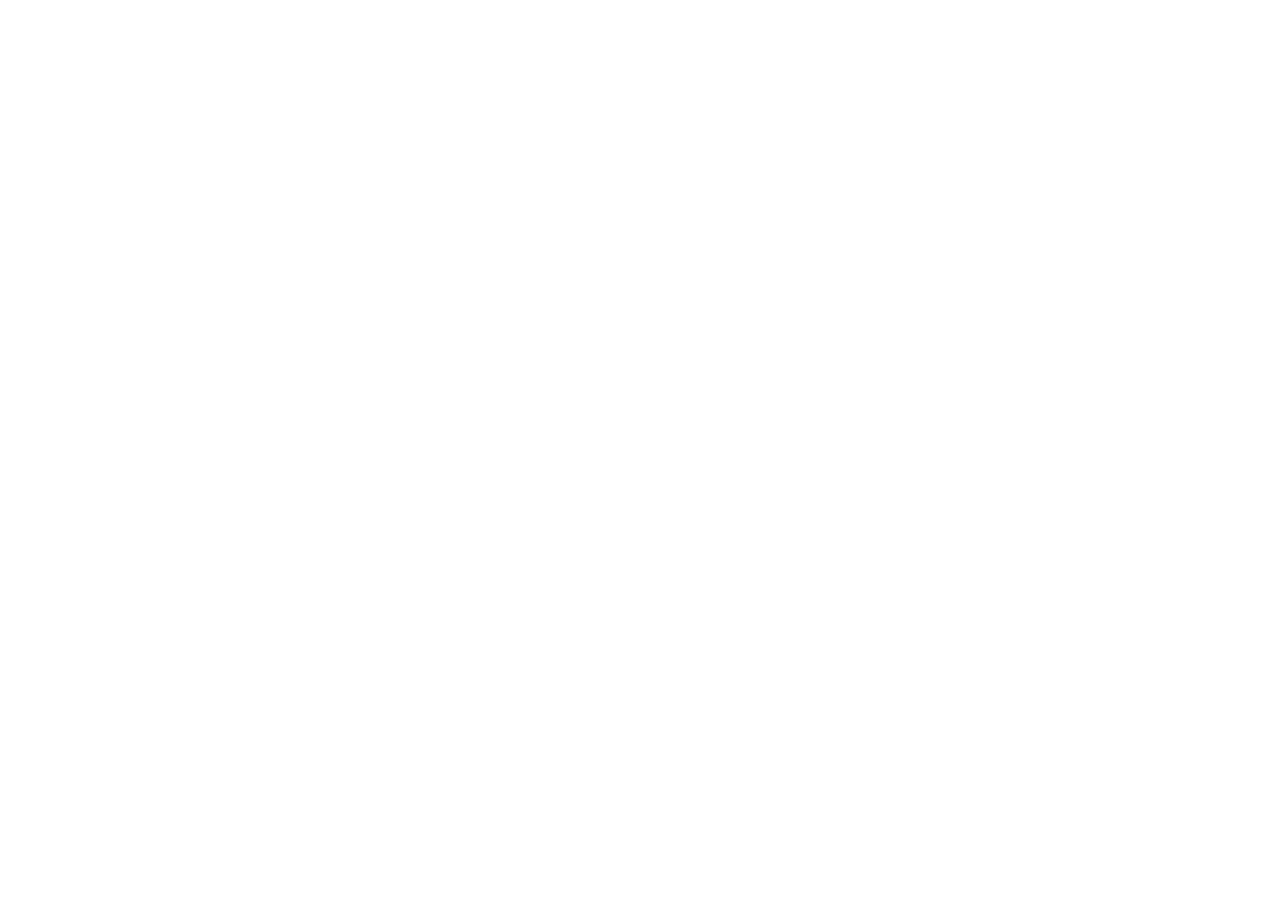
==== index.html @ 777f4f7c "Create index.html" ====
<!DOCTYPE html>
<html lang="pt-br">
<head>
    <meta charset="UTF-8">
    <meta name="viewport" content="width=device-width, initial-scale=1.0">
    <title>Projeto Redes Sociais</title>
    <link rel="shortcut icon" href="favicon.ico" type="image/x-icon">
</head>
<body>
    
</body>
</html>
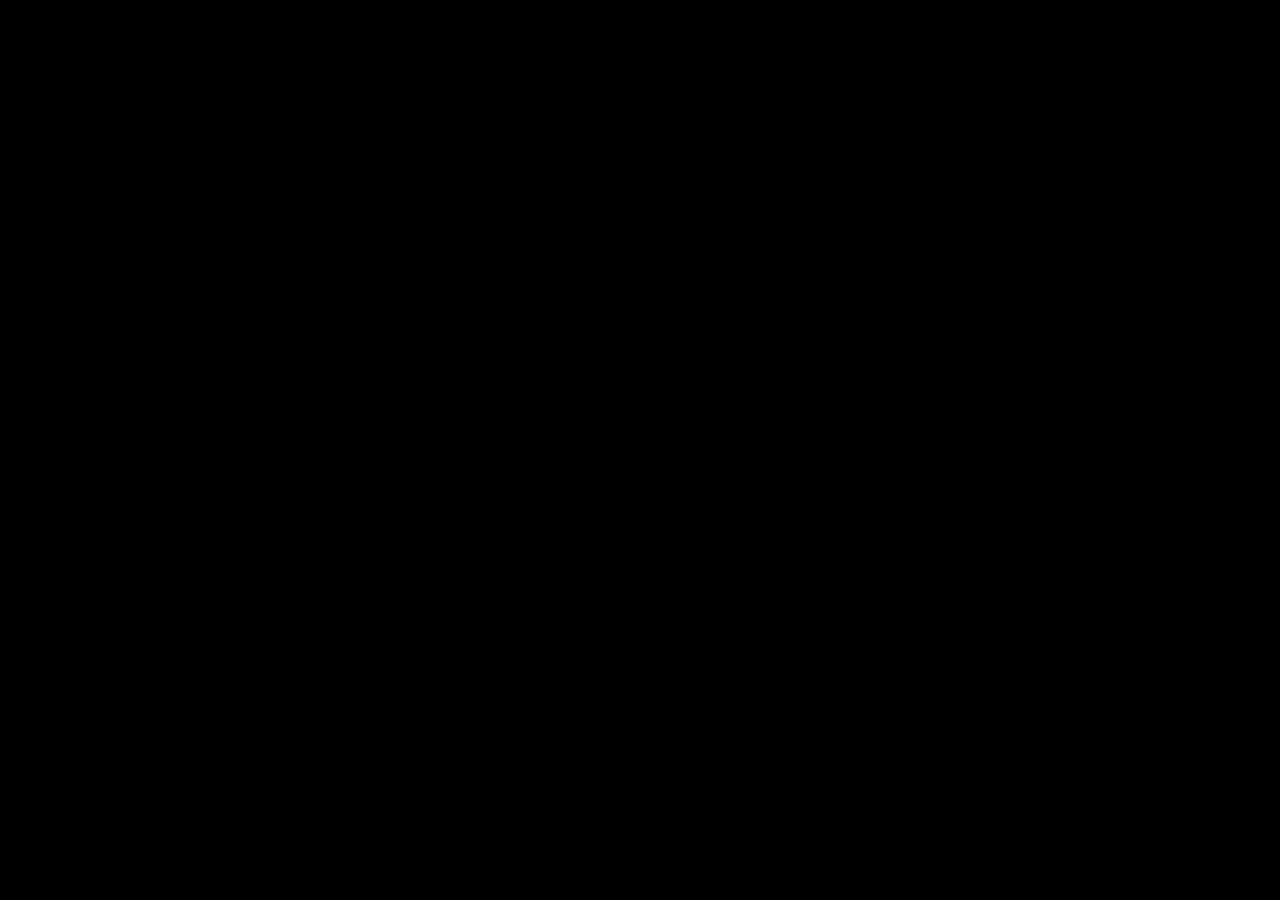
==== commit 171d329e: "atualização" ====
--- a/index.html
+++ b/index.html
@@ -5,8 +5,16 @@
     <meta name="viewport" content="width=device-width, initial-scale=1.0">
     <title>Projeto Redes Sociais</title>
     <link rel="shortcut icon" href="favicon.ico" type="image/x-icon">
+    <link rel="stylesheet" href="estilos/style.css">
 </head>
 <body>
-    
+    <main>
+        <section id="telefone">
+
+        </section>
+        <section id="redes-sociais">
+
+        </section>
+    </main>
 </body>
 </html>--- a/estilos/style.css
+++ b/estilos/style.css
@@ -0,0 +1,36 @@
+@charset "UTF-8";
+
+* {
+    margin: 0px;
+    padding: 0px;
+    font-family: Arial, Helvetica, sans-serif;
+}
+
+html, body {
+    height: 100vh;
+    width: 100vw;
+    background-color: black;
+}
+
+body {
+    background: url(../imagens/._fundo-madeira.png) no-repeat top center;
+    background-size: cover;
+    background-attachment: fixed;
+}
+
+main {
+    position: relative;
+    height: 100vh;
+}
+
+section#telefone {
+    position: absolute;
+    top: 50%;
+    left: 50%;
+    transform: translate(-50%, -50%);
+
+    height: 627px;
+    width: 311px;
+    background-color: blue;
+    background: url(../imagens/._frame-iphone.png);
+}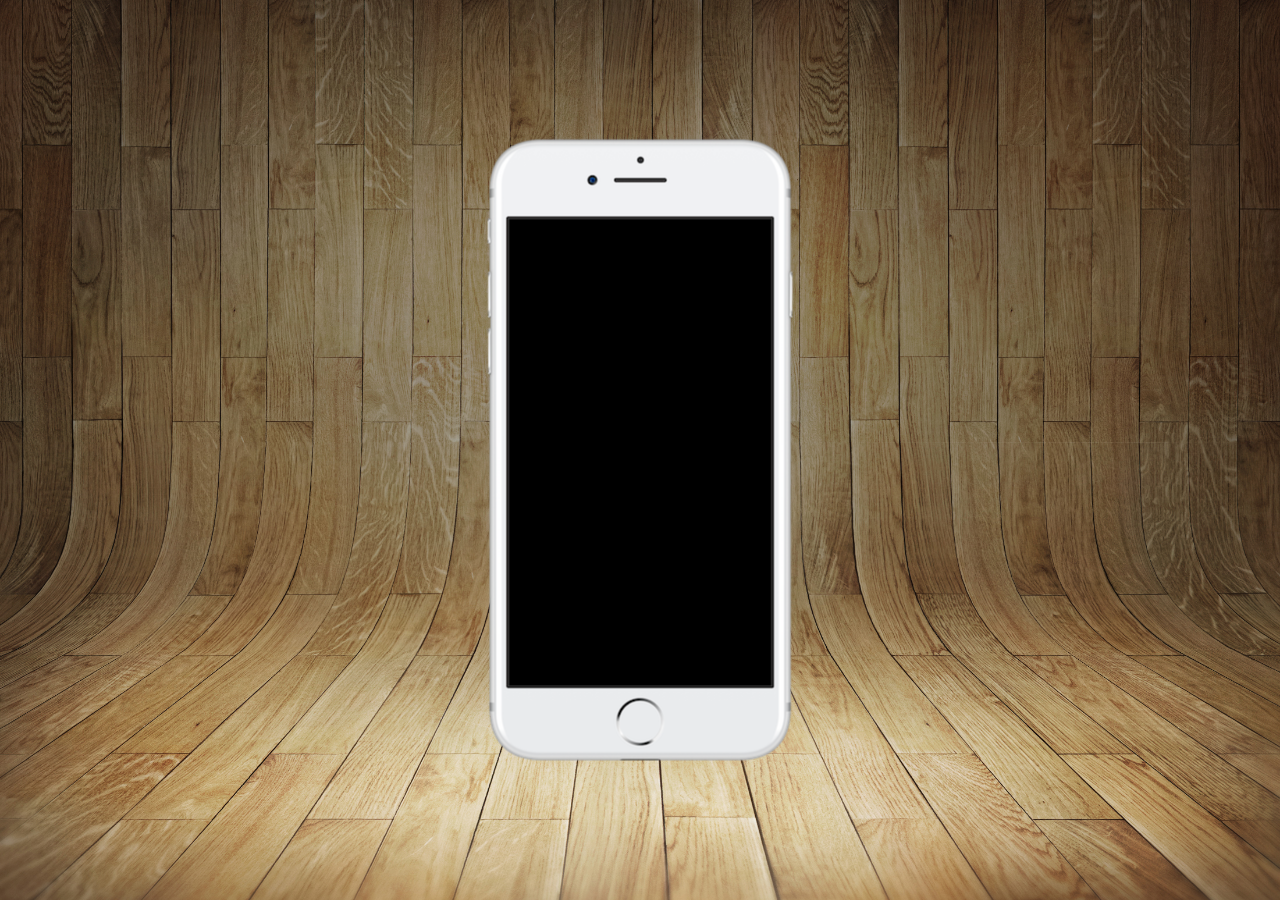
==== commit 63feea7d: "atualização" ====
--- a/index.html
+++ b/index.html
@@ -4,7 +4,7 @@
     <meta charset="UTF-8">
     <meta name="viewport" content="width=device-width, initial-scale=1.0">
     <title>Projeto Redes Sociais</title>
-    <link rel="shortcut icon" href="favicon.ico" type="image/x-icon">
+    <link rel="shortcut icon" href="Imagens.ico" type="image/x-icon">
     <link rel="stylesheet" href="estilos/style.css">
 </head>
 <body>
--- a/estilos/style.css
+++ b/estilos/style.css
@@ -13,7 +13,7 @@
 }
 
 body {
-    background: url(../imagens/._fundo-madeira.png) no-repeat top center;
+    background: url(../imagens/fundo-madeira.jpg) no-repeat top center;
     background-size: cover;
     background-attachment: fixed;
 }
@@ -32,5 +32,5 @@
     height: 627px;
     width: 311px;
     background-color: blue;
-    background: url(../imagens/._frame-iphone.png);
+    background: url(../imagens/frame-iphone.png);
 }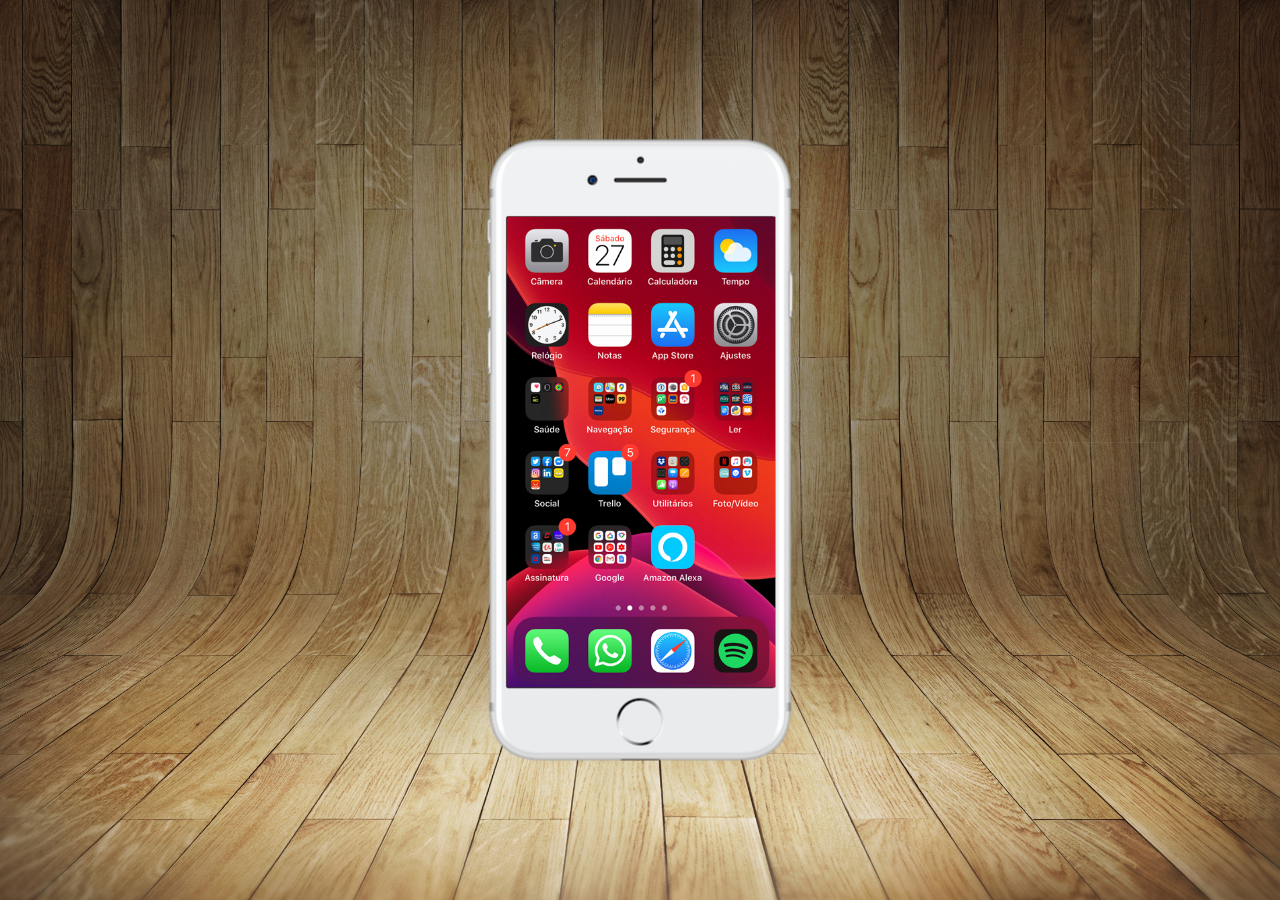
==== commit 29f3f8ec: "criei a tela home" ====
--- a/index.html
+++ b/index.html
@@ -10,7 +10,7 @@
 <body>
     <main>
         <section id="telefone">
-
+            <iframe src="home.html" name="tela" id="tela" frameborder="0"></iframe>
         </section>
         <section id="redes-sociais">
 
--- a/estilos/style.css
+++ b/estilos/style.css
@@ -33,4 +33,12 @@
     width: 311px;
     background-color: blue;
     background: url(../imagens/frame-iphone.png);
+}
+
+iframe#tela {
+    position: relative;
+    top: 80px;
+    left: 22px;
+    width: 269px;
+    height: 471px;
 }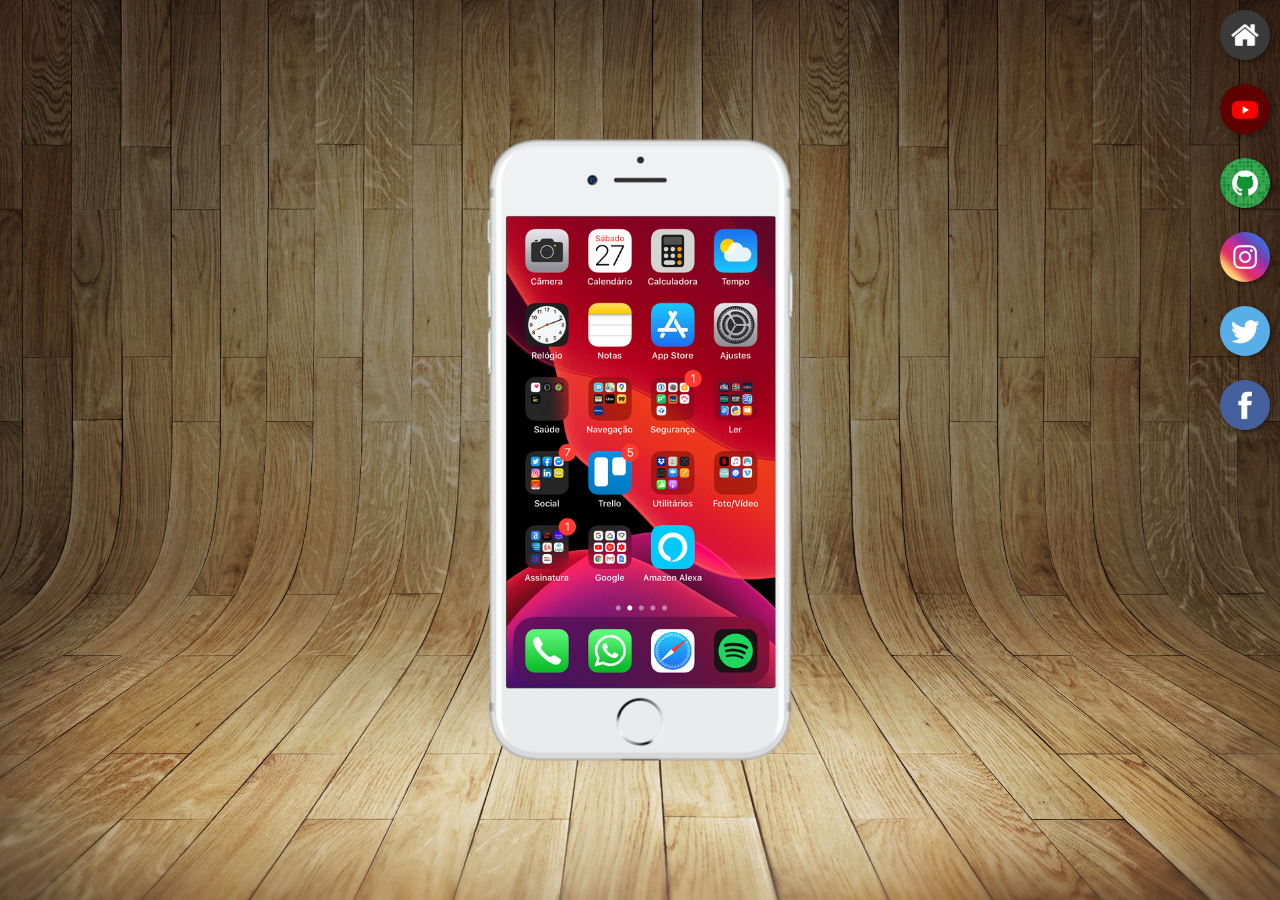
==== commit 4b525c85: "atualização" ====
--- a/index.html
+++ b/index.html
@@ -10,10 +10,17 @@
 <body>
     <main>
         <section id="telefone">
-            <iframe src="home.html" name="tela" id="tela" frameborder="0"></iframe>
+            <iframe src="home.html" name="tela" id="tela" frameborder="0">
+                Seu navegador não é compativel com isso.
+            </iframe>
         </section>
         <section id="redes-sociais">
-
+            <a href="#" target="tela"> <img src="imagens/logo-home.jpg" alt="Home"></a> <br>
+            <a href="#" target="tela"> <img src="imagens/logo-youtube.jpg" alt="YouTube"></a> <br>
+            <a href="#" target="tela"> <img src="imagens/logo-github.jpg" alt="GitHub"></a> <br>
+            <a href="#" target="tela"> <img src="imagens/logo-instagram.jpg" alt="Instagram"></a> <br>
+            <a href="#" target="tela"> <img src="imagens/logo-twitter.jpg" alt="Twitter"></a> <br>
+            <a href="#" target="tela"> <img src="imagens/logo-facebook.jpg" alt="Facebook"></a> <br>
         </section>
     </main>
 </body>
--- a/estilos/style.css
+++ b/estilos/style.css
@@ -41,4 +41,23 @@
     left: 22px;
     width: 269px;
     height: 471px;
+}
+
+section#redes-sociais {
+    text-align: right;
+}
+
+section#redes-sociais img {
+    width: 50px;
+    margin: 10px;
+    border-radius: 50%;
+    box-shadow: 2px 2px 5px rgba(0, 0, 0, 0.400);
+    box-sizing: border-box;
+}
+
+section#redes-sociais img:hover {
+    border: 2px solid rgba(255, 255, 255, 0.63);
+    transform: translate(-3px, -3px);
+    box-shadow: 5px 5px 10px rgba(0, 0, 0, 0.637);
+    transition: transform 0.3s, border 1s;
 }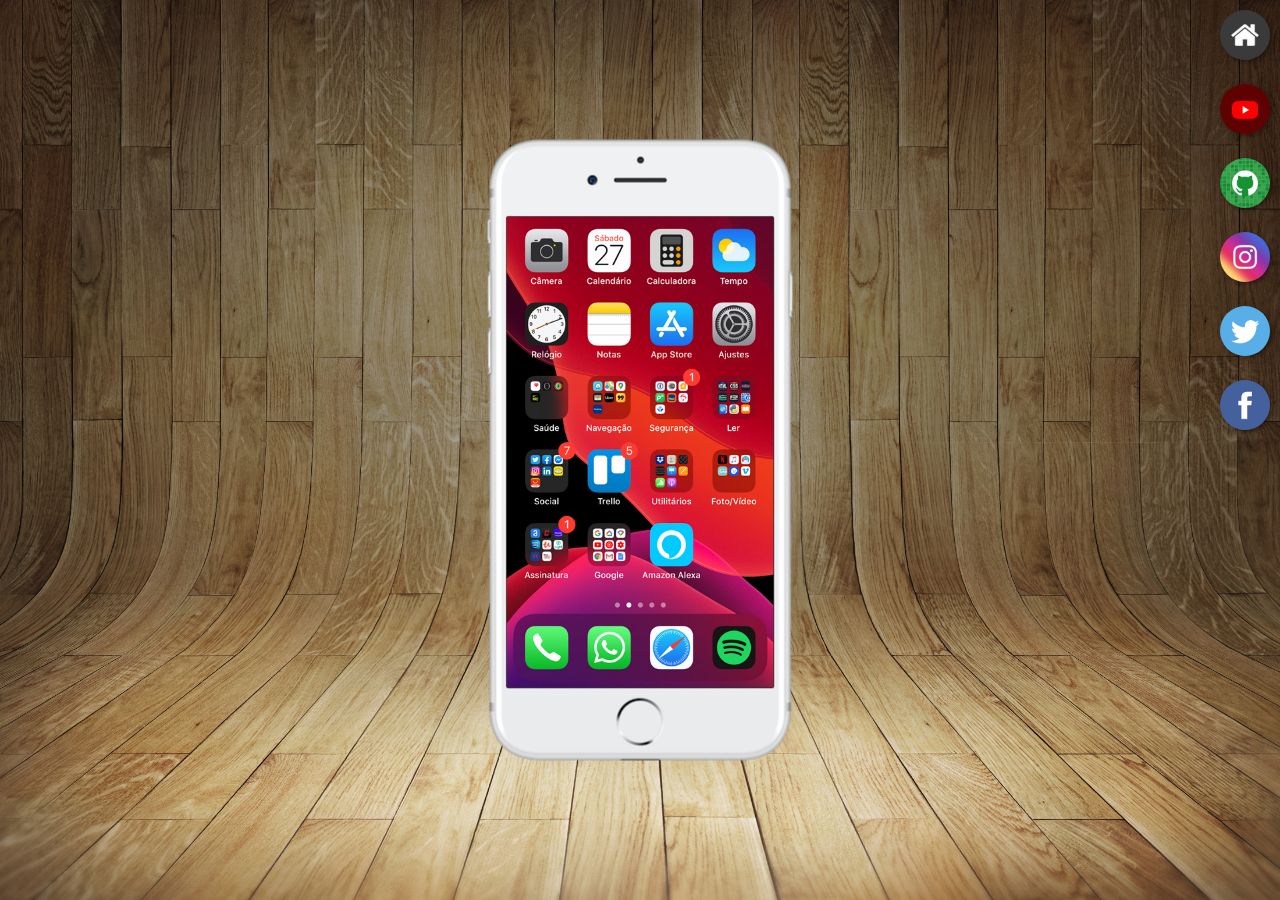
==== commit e94a13ce: "atualização" ====
--- a/index.html
+++ b/index.html
@@ -16,7 +16,7 @@
         </section>
         <section id="redes-sociais">
             <a href="#" target="tela"> <img src="imagens/logo-home.jpg" alt="Home"></a> <br>
-            <a href="#" target="tela"> <img src="imagens/logo-youtube.jpg" alt="YouTube"></a> <br>
+            <a href="youtube.html" target="tela"> <img src="imagens/logo-youtube.jpg" alt="YouTube"></a> <br>
             <a href="#" target="tela"> <img src="imagens/logo-github.jpg" alt="GitHub"></a> <br>
             <a href="#" target="tela"> <img src="imagens/logo-instagram.jpg" alt="Instagram"></a> <br>
             <a href="#" target="tela"> <img src="imagens/logo-twitter.jpg" alt="Twitter"></a> <br>
--- a/estilos/style.css
+++ b/estilos/style.css
@@ -39,7 +39,7 @@
     position: relative;
     top: 80px;
     left: 22px;
-    width: 269px;
+    width: 267px;
     height: 471px;
 }
 
